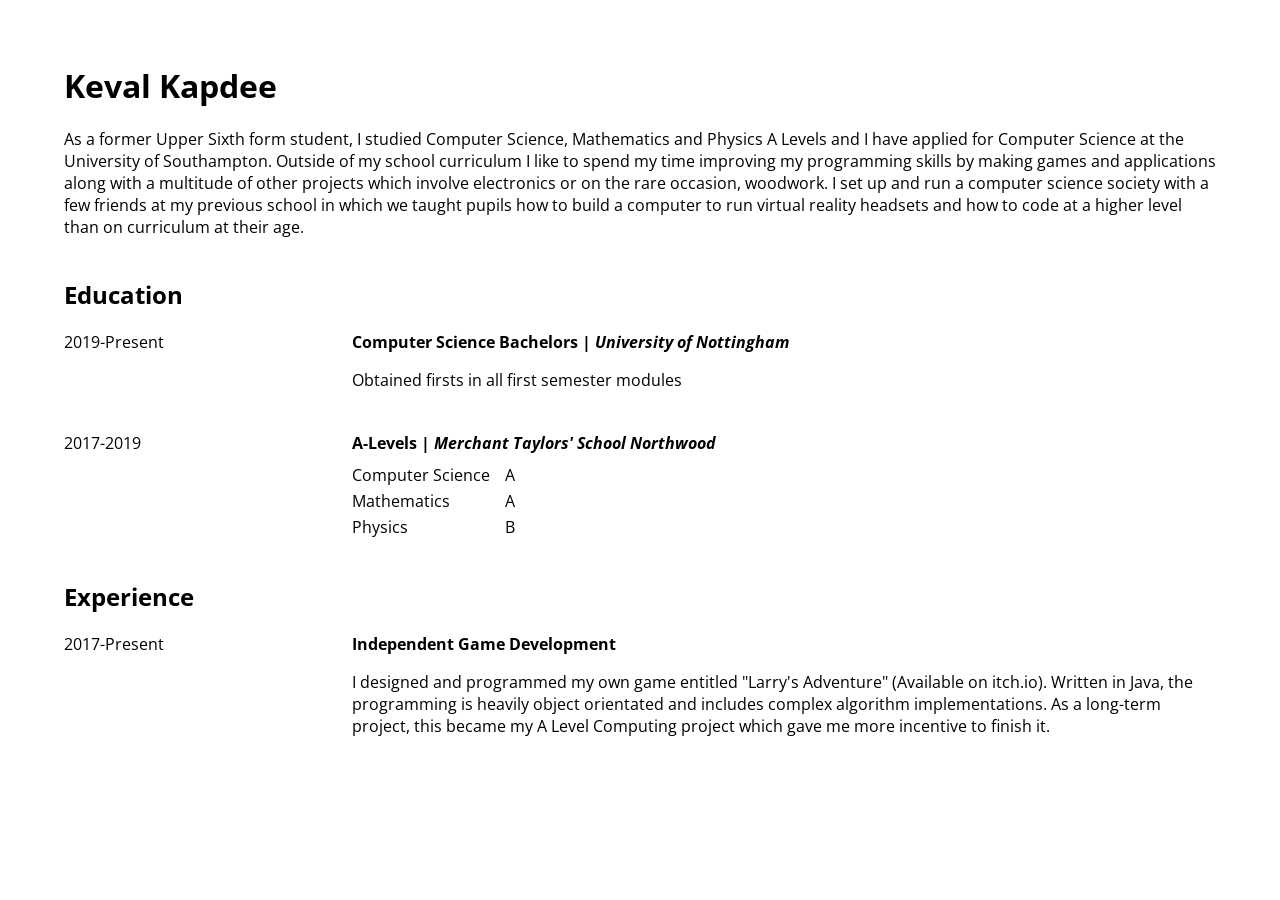
==== cv.html @ d447f82c "md and htm versions" ====
<html>
<head>
    <link href="https://fonts.googleapis.com/css?family=Open+Sans&display=swap" rel="stylesheet">
    <style>
        * {
            font-family: "Open Sans", sans-serif;
        }

        body {
            margin: 0 auto;
            padding: 5%;
        }

        h2 {
            margin-top: 40px;
        }

        .main-content {
            margin: 0 auto;
        }

        .item {
            width: 100%;
            margin-bottom: 25px;
        }

        .row {
            display: grid;
            grid-template-columns: 25% auto;
        }

        .grades-grid {
            display: grid;
            grid-template-columns: auto auto;
            justify-content: start;
            column-gap: 15px;
            margin: 8px 0 0;
        }

        .grades-grid span {
            width: 100%;
            margin: 2px 0;
        }
    </style>
</head>
<body>
<div class="main-content">
    <h1>Keval Kapdee</h1>
    <p>
        As a former Upper Sixth form student, I studied Computer Science, Mathematics and Physics A Levels and I have
        applied for Computer Science at the University of Southampton. Outside of my school curriculum I like to spend
        my time improving my programming skills by making games and applications along with a multitude of other
        projects which involve electronics or on the rare occasion, woodwork. I set up and run a computer science
        society with a few friends at my previous school in which we taught pupils how to build a computer to run
        virtual reality headsets and how to code at a higher level than on curriculum at their age.
    </p>
    <h2>Education</h2>
    <div class="item-container">
        <div class="item">
            <div class="row">
                <span>2019-Present</span>
                <b>Computer Science Bachelors | <i>University of Nottingham</i></b>
            </div>
            <div class="row">
                <span></span>
                <p>Obtained firsts in all first semester modules</p>
            </div>
        </div>
        <div class="row">
            <span>2017-2019</span>
            <b>A-Levels | <i>Merchant Taylors' School Northwood</i></b>
        </div>
        <div class="row">
            <span></span>
            <p class="grades-grid">
                <span>Computer Science</span>
                <span>A</span>
                <span>Mathematics</span>
                <span>A</span>
                <span>Physics</span>
                <span>B</span>
            </p>
        </div>
    </div>
    <h2>Experience</h2>
    <div class="item-container">
        <div class="item">
            <div class="row">
                <span>2017-Present</span>
                <b>Independent Game Development</b>
            </div>
            <div class="row">
                <span></span>
                <p>I designed and programmed my own game entitled "Larry's Adventure" (Available on itch.io). Written in
                    Java, the programming is heavily object orientated and includes complex algorithm implementations.
                    As a long-term project, this became my A Level Computing project which gave me more incentive to
                    finish it.
                <p>
            </div>
        </div>
    </div>
</div>
</body>
</html>
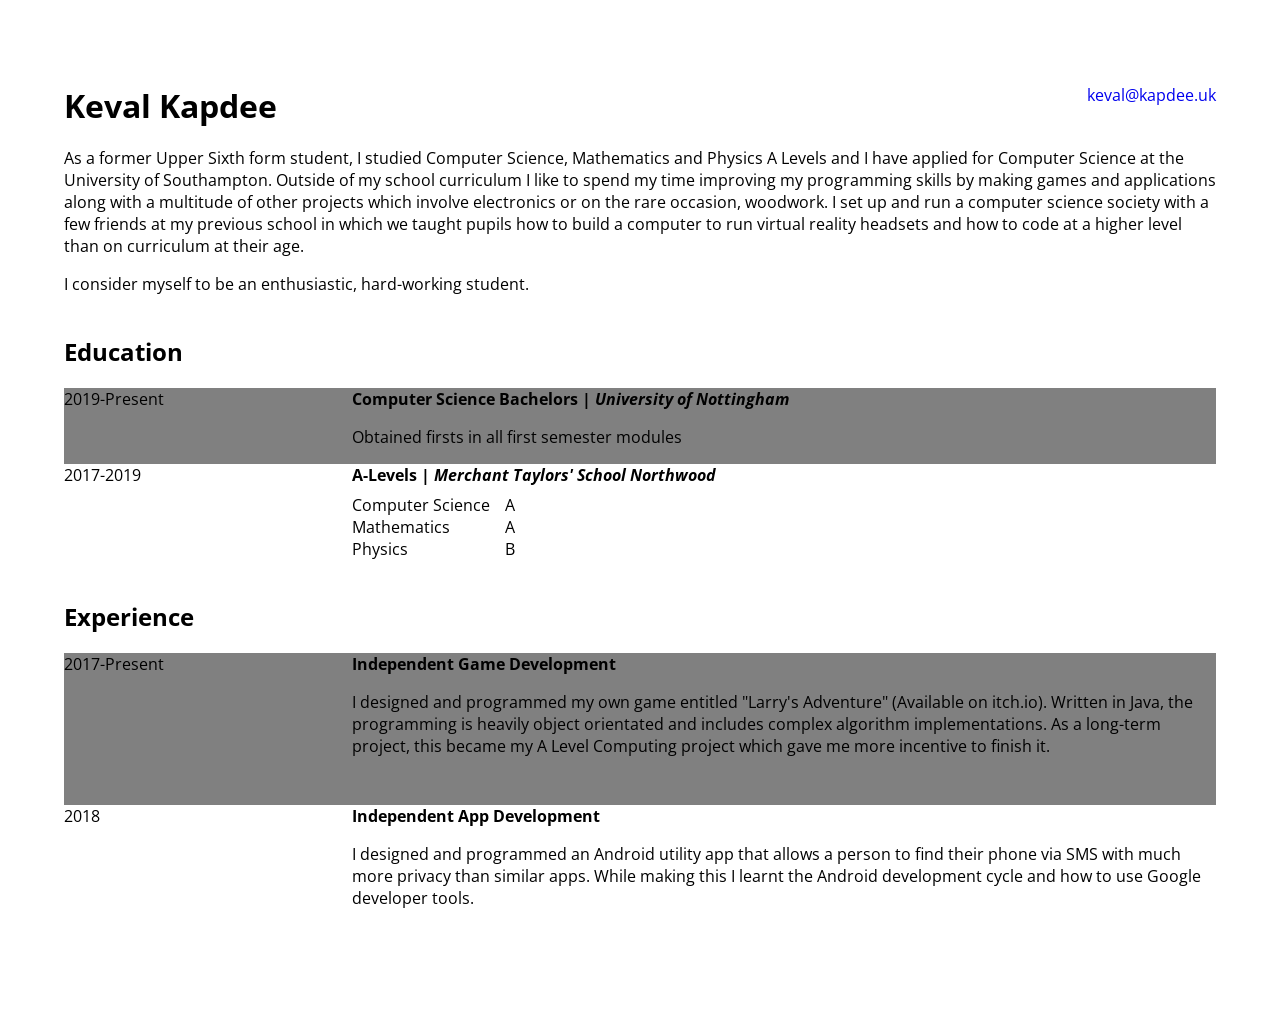
==== commit dcc58cd9: "improving html" ====
--- a/cv.html
+++ b/cv.html
@@ -15,13 +15,26 @@
             margin-top: 40px;
         }
 
+        a {
+            text-decoration: none;
+        }
+
+        header {
+            display: grid;
+            grid-template-columns: auto auto;
+            justify-content: space-between;
+            margin: 20px 0;
+            text-align: right;
+        }
+
+        header h1 {
+            text-align: left;
+            grid-row: 1/3;
+            margin: 0;
+        }
+
         .main-content {
             margin: 0 auto;
-        }
-
-        .item {
-            width: 100%;
-            margin-bottom: 25px;
         }
 
         .row {
@@ -37,15 +50,18 @@
             margin: 8px 0 0;
         }
 
-        .grades-grid span {
-            width: 100%;
-            margin: 2px 0;
+        .item-container .item:nth-child(odd) {
+            background-color: grey;
         }
     </style>
 </head>
 <body>
 <div class="main-content">
-    <h1>Keval Kapdee</h1>
+    <header>
+        <h1>Keval Kapdee</h1>
+        <a href="mailto:keval@kapdee.uk">keval@kapdee.uk</a>
+        <span></span>
+    </header>
     <p>
         As a former Upper Sixth form student, I studied Computer Science, Mathematics and Physics A Levels and I have
         applied for Computer Science at the University of Southampton. Outside of my school curriculum I like to spend
@@ -53,6 +69,9 @@
         projects which involve electronics or on the rare occasion, woodwork. I set up and run a computer science
         society with a few friends at my previous school in which we taught pupils how to build a computer to run
         virtual reality headsets and how to code at a higher level than on curriculum at their age.
+    </p>
+    <p>
+        I consider myself to be an enthusiastic, hard-working student.
     </p>
     <h2>Education</h2>
     <div class="item-container">
@@ -66,20 +85,22 @@
                 <p>Obtained firsts in all first semester modules</p>
             </div>
         </div>
-        <div class="row">
-            <span>2017-2019</span>
-            <b>A-Levels | <i>Merchant Taylors' School Northwood</i></b>
-        </div>
-        <div class="row">
-            <span></span>
-            <p class="grades-grid">
-                <span>Computer Science</span>
-                <span>A</span>
-                <span>Mathematics</span>
-                <span>A</span>
-                <span>Physics</span>
-                <span>B</span>
-            </p>
+        <div class="item">
+            <div class="row">
+                <span>2017-2019</span>
+                <b>A-Levels | <i>Merchant Taylors' School Northwood</i></b>
+            </div>
+            <div class="row">
+                <span></span>
+                <p class="grades-grid">
+                    <span>Computer Science</span>
+                    <span>A</span>
+                    <span>Mathematics</span>
+                    <span>A</span>
+                    <span>Physics</span>
+                    <span>B</span>
+                </p>
+            </div>
         </div>
     </div>
     <h2>Experience</h2>
@@ -91,10 +112,27 @@
             </div>
             <div class="row">
                 <span></span>
-                <p>I designed and programmed my own game entitled "Larry's Adventure" (Available on itch.io). Written in
-                    Java, the programming is heavily object orientated and includes complex algorithm implementations.
-                    As a long-term project, this became my A Level Computing project which gave me more incentive to
+                <p>
+                    I designed and programmed my own game entitled "Larry's Adventure" (Available on itch.io).
+                    Written
+                    in
+                    Java, the programming is heavily object orientated and includes complex algorithm
+                    implementations.
+                    As a long-term project, this became my A Level Computing project which gave me more
+                    incentive to
                     finish it.
+                <p>
+            </div>
+        </div>
+        <div class="item">
+            <div class="row">
+                <span>2018</span>
+                <b>Independent App Development</b>
+            </div>
+            <div class="row">
+                <span></span>
+                <p>
+                    I designed and programmed an Android utility app that allows a person to find their phone via SMS with much more privacy than similar apps. While making this I learnt the Android development cycle and how to use Google developer tools.
                 <p>
             </div>
         </div>
